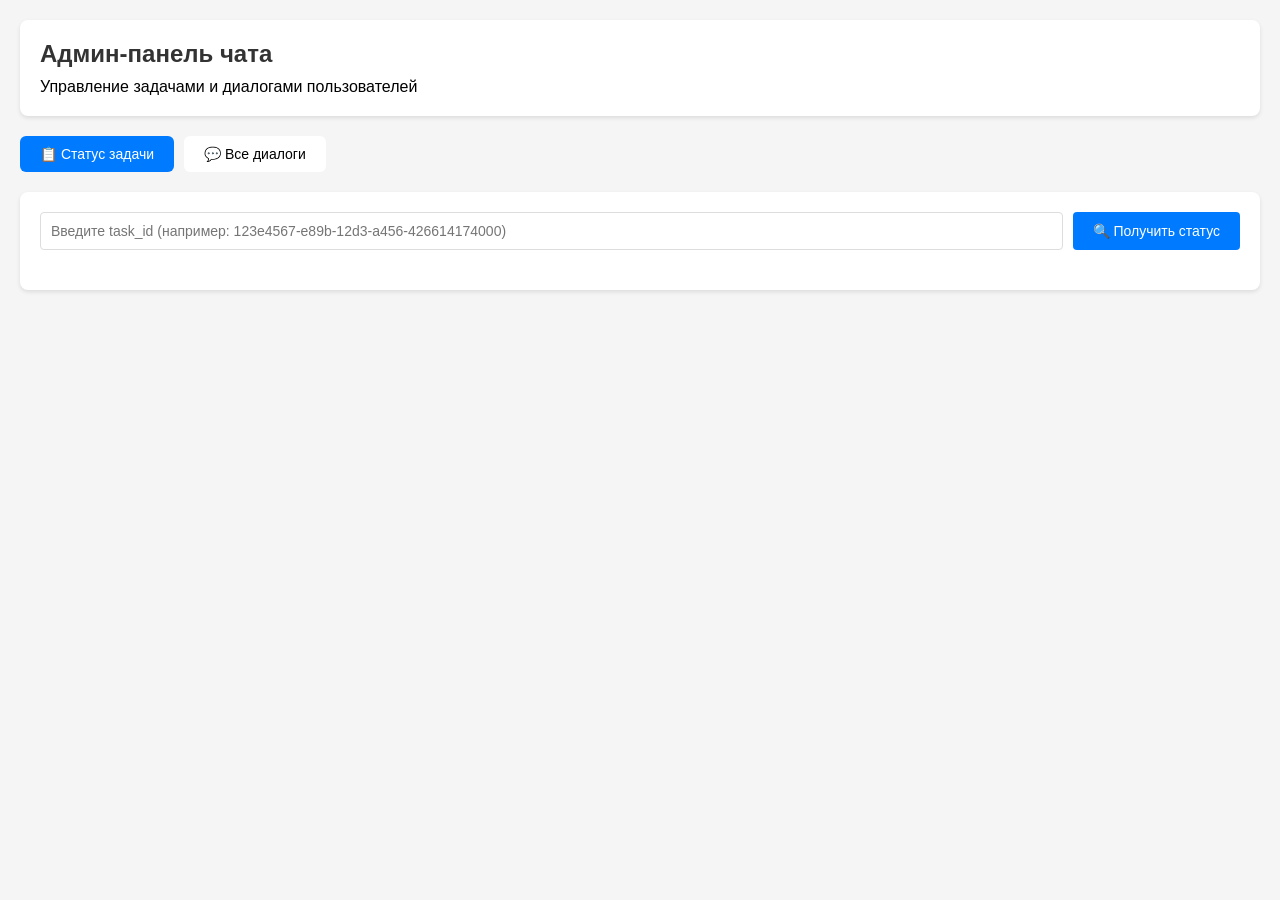
==== llm-chat-service/web_service/app/templates/admin/index.html @ f689ad60 "Начато создание админки" ====
<!DOCTYPE html>
<html lang="ru">
<head>
    <meta charset="UTF-8">
    <meta name="viewport" content="width=device-width, initial-scale=1.0">
    <title>Админка чата</title>
    <style>
        * {
            margin: 0;
            padding: 0;
            box-sizing: border-box;
        }

        body {
            font-family: -apple-system, BlinkMacSystemFont, 'Segoe UI', Roboto, 'Helvetica Neue', Arial, sans-serif;
            background: #f5f5f5;
            padding: 20px;
        }

        .container {
            max-width: 1400px;
            margin: 0 auto;
        }

        /* Header */
        .header {
            background: white;
            padding: 20px;
            border-radius: 8px;
            margin-bottom: 20px;
            box-shadow: 0 2px 4px rgba(0,0,0,0.1);
        }

        h1 {
            color: #333;
            font-size: 24px;
            margin-bottom: 10px;
        }

        /* Tabs */
        .tabs {
            display: flex;
            gap: 10px;
            margin-bottom: 20px;
        }

        .tab-btn {
            padding: 10px 20px;
            background: white;
            border: none;
            border-radius: 6px;
            cursor: pointer;
            font-size: 14px;
            transition: all 0.3s;
        }

        .tab-btn.active {
            background: #007bff;
            color: white;
        }

        .tab-content {
            display: none;
        }

        .tab-content.active {
            display: block;
        }

        /* Task Status Section */
        .task-section {
            background: white;
            padding: 20px;
            border-radius: 8px;
            box-shadow: 0 2px 4px rgba(0,0,0,0.1);
        }

        .task-input-group {
            display: flex;
            gap: 10px;
            margin-bottom: 20px;
        }

        .task-input-group input {
            flex: 1;
            padding: 10px;
            border: 1px solid #ddd;
            border-radius: 4px;
            font-size: 14px;
        }

        .btn {
            padding: 10px 20px;
            background: #007bff;
            color: white;
            border: none;
            border-radius: 4px;
            cursor: pointer;
            font-size: 14px;
        }

        .btn:hover {
            background: #0056b3;
        }

        /* Status Cards */
        .status-card {
            background: #f8f9fa;
            border-left: 4px solid #007bff;
            padding: 15px;
            margin-top: 20px;
            border-radius: 4px;
        }

        .status-field {
            margin: 8px 0;
            padding: 5px;
            font-family: monospace;
            font-size: 13px;
        }

        .status-label {
            font-weight: bold;
            color: #555;
            display: inline-block;
            width: 120px;
        }

        .status-value {
            color: #333;
        }

        /* Conversations Table */
        .conversations-table {
            width: 100%;
            background: white;
            border-radius: 8px;
            overflow: hidden;
            box-shadow: 0 2px 4px rgba(0,0,0,0.1);
        }

        table {
            width: 100%;
            border-collapse: collapse;
        }

        th, td {
            padding: 12px;
            text-align: left;
            border-bottom: 1px solid #eee;
        }

        th {
            background: #f8f9fa;
            font-weight: 600;
            color: #555;
        }

        tr:hover {
            background: #f8f9fa;
        }

        /* Pagination */
        .pagination {
            display: flex;
            justify-content: center;
            gap: 10px;
            margin-top: 20px;
            padding: 20px;
        }

        .page-btn {
            padding: 8px 12px;
            background: white;
            border: 1px solid #ddd;
            border-radius: 4px;
            cursor: pointer;
        }

        .page-btn:hover {
            background: #007bff;
            color: white;
        }

        .page-btn.active {
            background: #007bff;
            color: white;
        }

        /* Loading */
        .loading {
            text-align: center;
            padding: 40px;
            color: #666;
        }

        /* Error */
        .error-message {
            background: #f8d7da;
            color: #721c24;
            padding: 12px;
            border-radius: 4px;
            margin: 10px 0;
        }

        /* Traceback */
        .traceback {
            background: #2d2d2d;
            color: #f8f8f2;
            padding: 15px;
            border-radius: 4px;
            overflow-x: auto;
            font-family: monospace;
            font-size: 12px;
            margin-top: 10px;
        }
    </style>
</head>
<body>
    <div class="container">
        <div class="header">
            <h1>Админ-панель чата</h1>
            <p>Управление задачами и диалогами пользователей</p>
        </div>

        <div class="tabs">
            <button class="tab-btn active" onclick="switchTab('tasks')">📋 Статус задачи</button>
            <button class="tab-btn" onclick="switchTab('conversations')">💬 Все диалоги</button>
        </div>

        <!-- Tab 1: Task Status -->
        <div id="tasks-tab" class="tab-content active">
            <div class="task-section">
                <div class="task-input-group">
                    <input type="text" id="taskId" placeholder="Введите task_id (например: 123e4567-e89b-12d3-a456-426614174000)" />
                    <button class="btn" onclick="checkTaskStatus()">🔍 Получить статус</button>
                </div>
                <div id="taskResult"></div>
            </div>
        </div>

        <!-- Tab 2: Conversations -->
        <div id="conversations-tab" class="tab-content">
            <div class="conversations-table">
                <div style="padding: 20px; background: #f8f9fa; border-bottom: 1px solid #ddd;">
                    <button class="btn" onclick="loadConversations()">🔄 Обновить список</button>
                </div>
                <div id="conversationsList">
                    <div class="loading">Загрузка диалогов...</div>
                </div>
                <div id="pagination"></div>
            </div>
        </div>
    </div>

    <script>
        let currentOffset = 0;
        const limit = 20;

        function switchTab(tab) {
            // Update buttons
            document.querySelectorAll('.tab-btn').forEach(btn => btn.classList.remove('active'));
            event.target.classList.add('active');

            // Update content
            document.querySelectorAll('.tab-content').forEach(content => content.classList.remove('active'));

            if (tab === 'tasks') {
                document.getElementById('tasks-tab').classList.add('active');
            } else {
                document.getElementById('conversations-tab').classList.add('active');
                loadConversations();
            }
        }

        // Task status check
        async function checkTaskStatus() {
            const taskId = document.getElementById('taskId').value.trim();
            const resultDiv = document.getElementById('taskResult');

            if (!taskId) {
                resultDiv.innerHTML = '<div class="error-message">❌ Пожалуйста, введите task_id</div>';
                return;
            }

            resultDiv.innerHTML = '<div class="loading">⏳ Загрузка статуса задачи...</div>';

            try {
                const response = await fetch(`/admin/tasks/${taskId}/status`, {
                    method: 'GET',
                    headers: {
                        'Content-Type': 'application/json'
                    }
                });

                const data = await response.json();

                if (response.ok && data.result) {
                    displayTaskStatus(data.result);
                    if (data.traceback) {
                        displayTraceback(data.traceback);
                    }
                } else {
                    resultDiv.innerHTML = `<div class="error-message">❌ Ошибка: ${data.status || 'Неизвестная ошибка'}</div>`;
                    if (data.traceback) {
                        displayTraceback(data.traceback);
                    }
                }
            } catch (error) {
                resultDiv.innerHTML = `<div class="error-message">❌ Ошибка запроса: ${error.message}</div>`;
            }
        }

        function displayTaskStatus(result) {
            const statusColors = {
                'pending': '#ffc107',
                'processing': '#17a2b8',
                'completed': '#28a745',
                'failed': '#dc3545',
                'rate_limited': '#fd7e14'
            };

            const statusColor = statusColors[result.status] || '#6c757d';

            const html = `
                <div class="status-card" style="border-left-color: ${statusColor}">
                    <h3 style="margin-bottom: 15px;">📊 Статус задачи</h3>
                    <div class="status-field">
                        <span class="status-label">Статус:</span>
                        <span class="status-value" style="color: ${statusColor}; font-weight: bold;">${result.status || '—'}</span>
                    </div>
                    <div class="status-field">
                        <span class="status-label">Task ID:</span>
                        <span class="status-value"><code>${result.task_id || '—'}</code></span>
                    </div>
                    <div class="status-field">
                        <span class="status-label">Message ID:</span>
                        <span class="status-value"><code>${result.message_id || '—'}</code></span>
                    </div>
                    <div class="status-field">
                        <span class="status-label">Response ID:</span>
                        <span class="status-value"><code>${result.response_id || '—'}</code></span>
                    </div>
                    ${result.retry_after ? `
                    <div class="status-field">
                        <span class="status-label">Retry After:</span>
                        <span class="status-value">${result.retry_after} сек</span>
                    </div>
                    ` : ''}
                    ${result.content ? `
                    <div class="status-field">
                        <span class="status-label">Содержание:</span>
                        <div class="status-value" style="background: #fff; padding: 8px; margin-top: 5px; border-radius: 4px;">${escapeHtml(result.content)}</div>
                    </div>
                    ` : ''}
                    ${result.note ? `
                    <div class="status-field">
                        <span class="status-label">Примечание:</span>
                        <span class="status-value">${escapeHtml(result.note)}</span>
                    </div>
                    ` : ''}
                    ${result.error_type ? `
                    <div class="status-field">
                        <span class="status-label">Тип ошибки:</span>
                        <span class="status-value" style="color: #dc3545;">${result.error_type}</span>
                    </div>
                    ` : ''}
                    ${result.error ? `
                    <div class="status-field">
                        <span class="status-label">Ошибка:</span>
                        <span class="status-value" style="color: #dc3545;">${escapeHtml(result.error)}</span>
                    </div>
                    ` : ''}
                </div>
            `;

            document.getElementById('taskResult').innerHTML = html;
        }

        function displayTraceback(traceback) {
            const tracebackHtml = `
                <div class="status-card">
                    <h3 style="margin-bottom: 10px; color: #dc3545;">⚠️ Traceback</h3>
                    <div class="traceback">${escapeHtml(traceback)}</div>
                </div>
            `;
            document.getElementById('taskResult').innerHTML += tracebackHtml;
        }

        // Load conversations
        async function loadConversations(offset = 0) {
            currentOffset = offset;
            const container = document.getElementById('conversationsList');
            container.innerHTML = '<div class="loading">⏳ Загрузка диалогов...</div>';

            try {
                const response = await fetch('/admin/conversation/all', {
                    method: 'POST',
                    headers: {
                        'Content-Type': 'application/json'
                    },
                    body: JSON.stringify({
                        limit: limit,
                        offset: offset
                    })
                });

                const data = await response.json();

                if (response.ok && data.conversations) {
                    displayConversations(data.conversations);
                    displayPagination(data.pagination);
                } else {
                    container.innerHTML = `<div class="error-message">❌ Ошибка загрузки: ${data.status || 'Неизвестная ошибка'}</div>`;
                }
            } catch (error) {
                container.innerHTML = `<div class="error-message">❌ Ошибка запроса: ${error.message}</div>`;
            }
        }

        function displayConversations(conversations) {
            const container = document.getElementById('conversationsList');

            if (!conversations || conversations.length === 0) {
                container.innerHTML = '<div class="loading">📭 Нет диалогов</div>';
                return;
            }

            const html = `
                <table>
                    <thead>
                        <tr>
                            <th>ID</th>
                            <th>User ID</th>
                            <th>Заголовок</th>
                            <th>Создан</th>
                            <th>Обновлен</th>
                        </tr>
                    </thead>
                    <tbody>
                        ${conversations.map(conv => `
                            <tr>
                                <td><code>${conv.id}</code></td>
                                <td><strong>${escapeHtml(conv.user_id)}</strong></td>
                                <td>${escapeHtml(conv.title || 'Без заголовка')}</td>
                                <td>${formatDate(conv.created_at)}</td>
                                <td>${formatDate(conv.updated_at)}</td>
                            </tr>
                        `).join('')}
                    </tbody>
                </table>
            `;

            container.innerHTML = html;
        }

        function displayPagination(pagination) {
            const container = document.getElementById('pagination');
            if (!pagination || pagination.total <= pagination.limit) {
                container.innerHTML = '';
                return;
            }

            const totalPages = Math.ceil(pagination.total / pagination.limit);
            const currentPage = Math.floor(pagination.offset / pagination.limit) + 1;

            let buttons = '<div class="pagination">';

            // Previous button
            if (pagination.offset > 0) {
                buttons += `<button class="page-btn" onclick="loadConversations(${pagination.offset - pagination.limit})">← Назад</button>`;
            }

            // Page numbers
            const startPage = Math.max(1, currentPage - 2);
            const endPage = Math.min(totalPages, currentPage + 2);

            if (startPage > 1) {
                buttons += `<button class="page-btn" onclick="loadConversations(0)">1</button>`;
                if (startPage > 2) buttons += `<span class="page-btn" style="border: none;">...</span>`;
            }

            for (let i = startPage; i <= endPage; i++) {
                const offset = (i - 1) * pagination.limit;
                buttons += `<button class="page-btn ${i === currentPage ? 'active' : ''}" onclick="loadConversations(${offset})">${i}</button>`;
            }

            if (endPage < totalPages) {
                if (endPage < totalPages - 1) buttons += `<span class="page-btn" style="border: none;">...</span>`;
                buttons += `<button class="page-btn" onclick="loadConversations(${(totalPages - 1) * pagination.limit})">${totalPages}</button>`;
            }

            // Next button
            if (pagination.offset + pagination.limit < pagination.total) {
                buttons += `<button class="page-btn" onclick="loadConversations(${pagination.offset + pagination.limit})">Вперед →</button>`;
            }

            buttons += '</div>';
            buttons += `<div style="text-align: center; margin-top: 10px; color: #666;">Всего: ${pagination.total} диалогов</div>`;

            container.innerHTML = buttons;
        }

        // Helper functions
        function escapeHtml(text) {
            if (!text) return '';
            const div = document.createElement('div');
            div.textContent = text;
            return div.innerHTML;
        }

        function formatDate(dateString) {
            if (!dateString) return '—';
            const date = new Date(dateString);
            return date.toLocaleString('ru-RU');
        }

        // Load initial conversations if on that tab
        if (document.getElementById('conversations-tab').classList.contains('active')) {
            loadConversations();
        }
    </script>
</body>
</html>
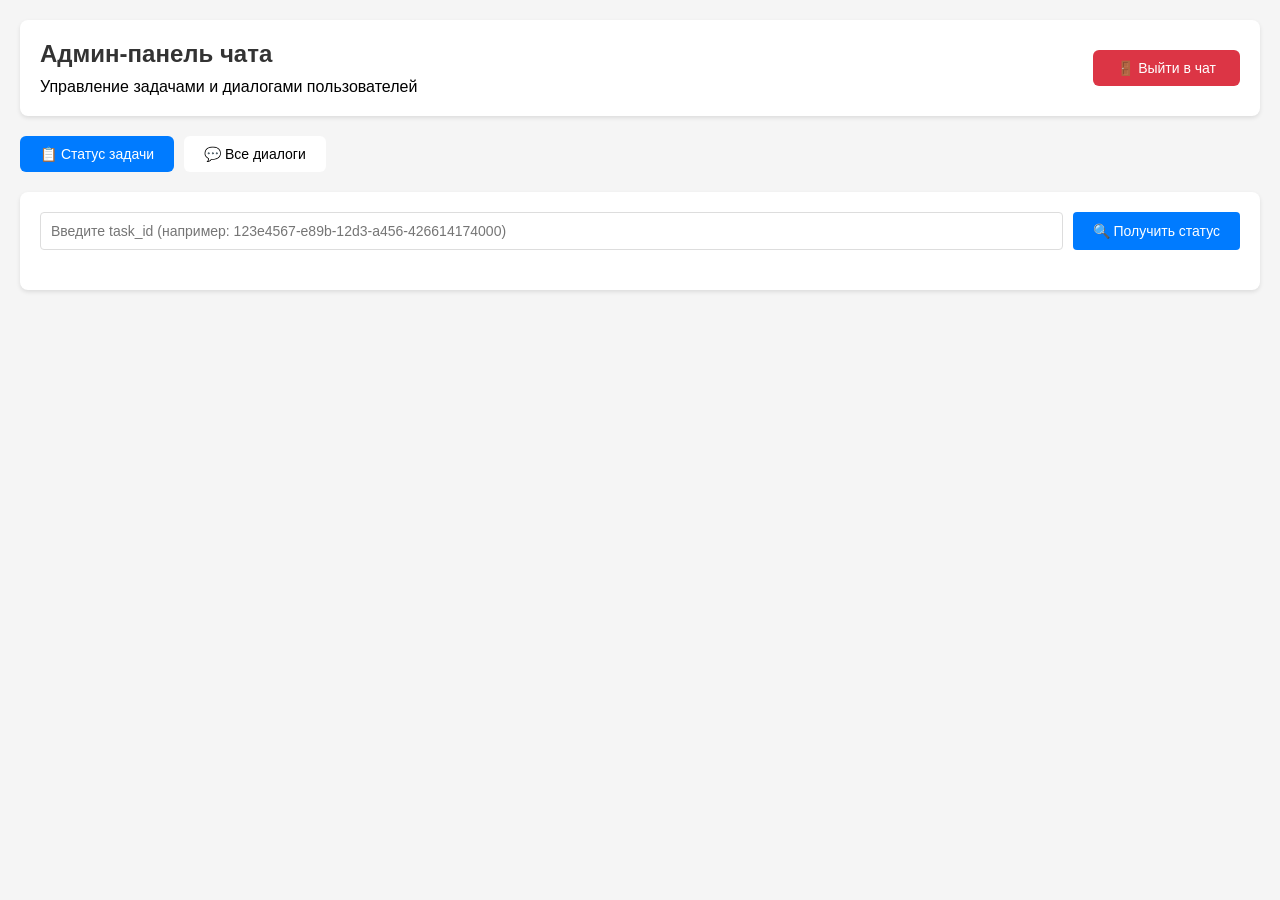
==== commit c3ae81a9: "Добавлен выход из админки" ====
--- a/llm-chat-service/web_service/app/templates/admin/index.html
+++ b/llm-chat-service/web_service/app/templates/admin/index.html
@@ -29,12 +29,51 @@
             border-radius: 8px;
             margin-bottom: 20px;
             box-shadow: 0 2px 4px rgba(0,0,0,0.1);
+            display: flex;
+            justify-content: space-between;
+            align-items: center;
+            flex-wrap: wrap;
+            gap: 15px;
+        }
+
+        .header-content {
+            flex: 1;
         }
 
         h1 {
             color: #333;
             font-size: 24px;
             margin-bottom: 10px;
+        }
+
+        .header p {
+            margin: 0;
+        }
+
+        /* Logout Button */
+        .logout-btn {
+            padding: 10px 24px;
+            background: #dc3545;
+            color: white;
+            border: none;
+            border-radius: 6px;
+            cursor: pointer;
+            font-size: 14px;
+            font-weight: 500;
+            transition: all 0.3s;
+            display: flex;
+            align-items: center;
+            gap: 8px;
+        }
+
+        .logout-btn:hover {
+            background: #c82333;
+            transform: translateY(-1px);
+            box-shadow: 0 2px 8px rgba(220, 53, 69, 0.3);
+        }
+
+        .logout-btn:active {
+            transform: translateY(0);
         }
 
         /* Tabs */
@@ -164,9 +203,11 @@
         .pagination {
             display: flex;
             justify-content: center;
-            gap: 10px;
+            align-items: center;
+            gap: 8px;
             margin-top: 20px;
             padding: 20px;
+            flex-wrap: wrap;
         }
 
         .page-btn {
@@ -175,16 +216,35 @@
             border: 1px solid #ddd;
             border-radius: 4px;
             cursor: pointer;
+            font-size: 14px;
+            transition: all 0.2s;
         }
 
         .page-btn:hover {
             background: #007bff;
             color: white;
+            border-color: #007bff;
         }
 
         .page-btn.active {
             background: #007bff;
             color: white;
+            border-color: #007bff;
+        }
+
+        .page-btn:disabled {
+            opacity: 0.5;
+            cursor: not-allowed;
+        }
+
+        .pagination-info {
+            text-align: center;
+            margin-top: 10px;
+            color: #666;
+            font-size: 14px;
+            padding: 10px;
+            background: #f8f9fa;
+            border-radius: 4px;
         }
 
         /* Loading */
@@ -214,18 +274,49 @@
             font-size: 12px;
             margin-top: 10px;
         }
+
+        /* Controls */
+        .controls {
+            display: flex;
+            justify-content: space-between;
+            align-items: center;
+            padding: 20px;
+            background: #f8f9fa;
+            border-bottom: 1px solid #ddd;
+            flex-wrap: wrap;
+            gap: 10px;
+        }
+
+        .per-page-selector {
+            display: flex;
+            align-items: center;
+            gap: 8px;
+        }
+
+        .per-page-selector select {
+            padding: 6px 10px;
+            border: 1px solid #ddd;
+            border-radius: 4px;
+            font-size: 14px;
+            cursor: pointer;
+        }
     </style>
 </head>
 <body>
     <div class="container">
         <div class="header">
-            <h1>Админ-панель чата</h1>
-            <p>Управление задачами и диалогами пользователей</p>
+            <div class="header-content">
+                <h1>Админ-панель чата</h1>
+                <p>Управление задачами и диалогами пользователей</p>
+            </div>
+            <button class="logout-btn" onclick="logout()">
+                🚪 Выйти в чат
+            </button>
         </div>
 
         <div class="tabs">
-            <button class="tab-btn active" onclick="switchTab('tasks')">📋 Статус задачи</button>
-            <button class="tab-btn" onclick="switchTab('conversations')">💬 Все диалоги</button>
+            <button class="tab-btn active" onclick="switchTab('tasks', event)">📋 Статус задачи</button>
+            <button class="tab-btn" onclick="switchTab('conversations', event)">💬 Все диалоги</button>
         </div>
 
         <!-- Tab 1: Task Status -->
@@ -242,8 +333,18 @@
         <!-- Tab 2: Conversations -->
         <div id="conversations-tab" class="tab-content">
             <div class="conversations-table">
-                <div style="padding: 20px; background: #f8f9fa; border-bottom: 1px solid #ddd;">
-                    <button class="btn" onclick="loadConversations()">🔄 Обновить список</button>
+                <div class="controls">
+                    <button class="btn" onclick="loadConversations(currentOffset)">🔄 Обновить список</button>
+                    <div class="per-page-selector">
+                        <label>Показывать:</label>
+                        <select id="perPageSelect" onchange="changePerPage()">
+                            <option value="10">10</option>
+                            <option value="20" selected>20</option>
+                            <option value="50">50</option>
+                            <option value="100">100</option>
+                        </select>
+                        <span>записей</span>
+                    </div>
                 </div>
                 <div id="conversationsList">
                     <div class="loading">Загрузка диалогов...</div>
@@ -255,12 +356,23 @@
 
     <script>
         let currentOffset = 0;
-        const limit = 20;
-
-        function switchTab(tab) {
+        let currentLimit = 20;
+        let currentTotal = 0;
+
+        // Logout function - redirect to /chat
+        function logout() {
+            // Optional: Add confirmation dialog
+            if (confirm('Вы действительно хотите выйти из админ-панели и перейти в чат?')) {
+                window.location.href = '/chat';
+            }
+        }
+
+        function switchTab(tab, event) {
             // Update buttons
             document.querySelectorAll('.tab-btn').forEach(btn => btn.classList.remove('active'));
-            event.target.classList.add('active');
+            if (event && event.target) {
+                event.target.classList.add('active');
+            }
 
             // Update content
             document.querySelectorAll('.tab-content').forEach(content => content.classList.remove('active'));
@@ -269,8 +381,16 @@
                 document.getElementById('tasks-tab').classList.add('active');
             } else {
                 document.getElementById('conversations-tab').classList.add('active');
-                loadConversations();
-            }
+                loadConversations(currentOffset);
+            }
+        }
+
+        // Change items per page
+        function changePerPage() {
+            const select = document.getElementById('perPageSelect');
+            currentLimit = parseInt(select.value);
+            currentOffset = 0;
+            loadConversations(0);
         }
 
         // Task status check
@@ -387,11 +507,14 @@
             document.getElementById('taskResult').innerHTML += tracebackHtml;
         }
 
-        // Load conversations
+        // Load conversations with pagination
         async function loadConversations(offset = 0) {
             currentOffset = offset;
             const container = document.getElementById('conversationsList');
             container.innerHTML = '<div class="loading">⏳ Загрузка диалогов...</div>';
+
+            // Clear pagination while loading
+            document.getElementById('pagination').innerHTML = '';
 
             try {
                 const response = await fetch('/admin/conversation/all', {
@@ -400,7 +523,7 @@
                         'Content-Type': 'application/json'
                     },
                     body: JSON.stringify({
-                        limit: limit,
+                        limit: currentLimit,
                         offset: offset
                     })
                 });
@@ -408,8 +531,13 @@
                 const data = await response.json();
 
                 if (response.ok && data.conversations) {
+                    currentTotal = data.pagination?.total || 0;
                     displayConversations(data.conversations);
-                    displayPagination(data.pagination);
+                    displayPagination(data.pagination || {
+                        limit: currentLimit,
+                        offset: offset,
+                        total: currentTotal
+                    });
                 } else {
                     container.innerHTML = `<div class="error-message">❌ Ошибка загрузки: ${data.status || 'Неизвестная ошибка'}</div>`;
                 }
@@ -440,7 +568,7 @@
                     <tbody>
                         ${conversations.map(conv => `
                             <tr>
-                                <td><code>${conv.id}</code></td>
+                                <td><code>${escapeHtml(conv.id)}</code></td>
                                 <td><strong>${escapeHtml(conv.user_id)}</strong></td>
                                 <td>${escapeHtml(conv.title || 'Без заголовка')}</td>
                                 <td>${formatDate(conv.created_at)}</td>
@@ -456,8 +584,12 @@
 
         function displayPagination(pagination) {
             const container = document.getElementById('pagination');
+
             if (!pagination || pagination.total <= pagination.limit) {
                 container.innerHTML = '';
+                if (pagination && pagination.total > 0) {
+                    container.innerHTML = `<div class="pagination-info">Всего диалогов: ${pagination.total}</div>`;
+                }
                 return;
             }
 
@@ -466,37 +598,71 @@
 
             let buttons = '<div class="pagination">';
 
+            // First page button
+            if (currentPage > 1) {
+                buttons += `<button class="page-btn" onclick="loadConversations(0)" title="Первая страница">⏮</button>`;
+            } else {
+                buttons += `<button class="page-btn" disabled>⏮</button>`;
+            }
+
             // Previous button
             if (pagination.offset > 0) {
-                buttons += `<button class="page-btn" onclick="loadConversations(${pagination.offset - pagination.limit})">← Назад</button>`;
+                buttons += `<button class="page-btn" onclick="loadConversations(${pagination.offset - pagination.limit})" title="Предыдущая">←</button>`;
+            } else {
+                buttons += `<button class="page-btn" disabled>←</button>`;
             }
 
             // Page numbers
-            const startPage = Math.max(1, currentPage - 2);
-            const endPage = Math.min(totalPages, currentPage + 2);
+            const maxVisiblePages = 7;
+            let startPage = Math.max(1, currentPage - Math.floor(maxVisiblePages / 2));
+            let endPage = Math.min(totalPages, startPage + maxVisiblePages - 1);
+
+            if (endPage - startPage + 1 < maxVisiblePages) {
+                startPage = Math.max(1, endPage - maxVisiblePages + 1);
+            }
 
             if (startPage > 1) {
                 buttons += `<button class="page-btn" onclick="loadConversations(0)">1</button>`;
-                if (startPage > 2) buttons += `<span class="page-btn" style="border: none;">...</span>`;
+                if (startPage > 2) {
+                    buttons += `<span class="page-btn" style="border: none; cursor: default;">...</span>`;
+                }
             }
 
             for (let i = startPage; i <= endPage; i++) {
                 const offset = (i - 1) * pagination.limit;
-                buttons += `<button class="page-btn ${i === currentPage ? 'active' : ''}" onclick="loadConversations(${offset})">${i}</button>`;
+                const isActive = i === currentPage;
+                buttons += `<button class="page-btn ${isActive ? 'active' : ''}" onclick="loadConversations(${offset})">${i}</button>`;
             }
 
             if (endPage < totalPages) {
-                if (endPage < totalPages - 1) buttons += `<span class="page-btn" style="border: none;">...</span>`;
+                if (endPage < totalPages - 1) {
+                    buttons += `<span class="page-btn" style="border: none; cursor: default;">...</span>`;
+                }
                 buttons += `<button class="page-btn" onclick="loadConversations(${(totalPages - 1) * pagination.limit})">${totalPages}</button>`;
             }
 
             // Next button
             if (pagination.offset + pagination.limit < pagination.total) {
-                buttons += `<button class="page-btn" onclick="loadConversations(${pagination.offset + pagination.limit})">Вперед →</button>`;
+                buttons += `<button class="page-btn" onclick="loadConversations(${pagination.offset + pagination.limit})" title="Следующая">→</button>`;
+            } else {
+                buttons += `<button class="page-btn" disabled>→</button>`;
+            }
+
+            // Last page button
+            if (currentPage < totalPages) {
+                buttons += `<button class="page-btn" onclick="loadConversations(${(totalPages - 1) * pagination.limit})" title="Последняя страница">⏭</button>`;
+            } else {
+                buttons += `<button class="page-btn" disabled>⏭</button>`;
             }
 
             buttons += '</div>';
-            buttons += `<div style="text-align: center; margin-top: 10px; color: #666;">Всего: ${pagination.total} диалогов</div>`;
+
+            // Add info about current range
+            const startItem = pagination.offset + 1;
+            const endItem = Math.min(pagination.offset + pagination.limit, pagination.total);
+            buttons += `<div class="pagination-info">
+                Показано ${startItem} - ${endItem} из ${pagination.total} диалогов | Страница ${currentPage} из ${totalPages}
+            </div>`;
 
             container.innerHTML = buttons;
         }
@@ -517,7 +683,7 @@
 
         // Load initial conversations if on that tab
         if (document.getElementById('conversations-tab').classList.contains('active')) {
-            loadConversations();
+            loadConversations(0);
         }
     </script>
 </body>
